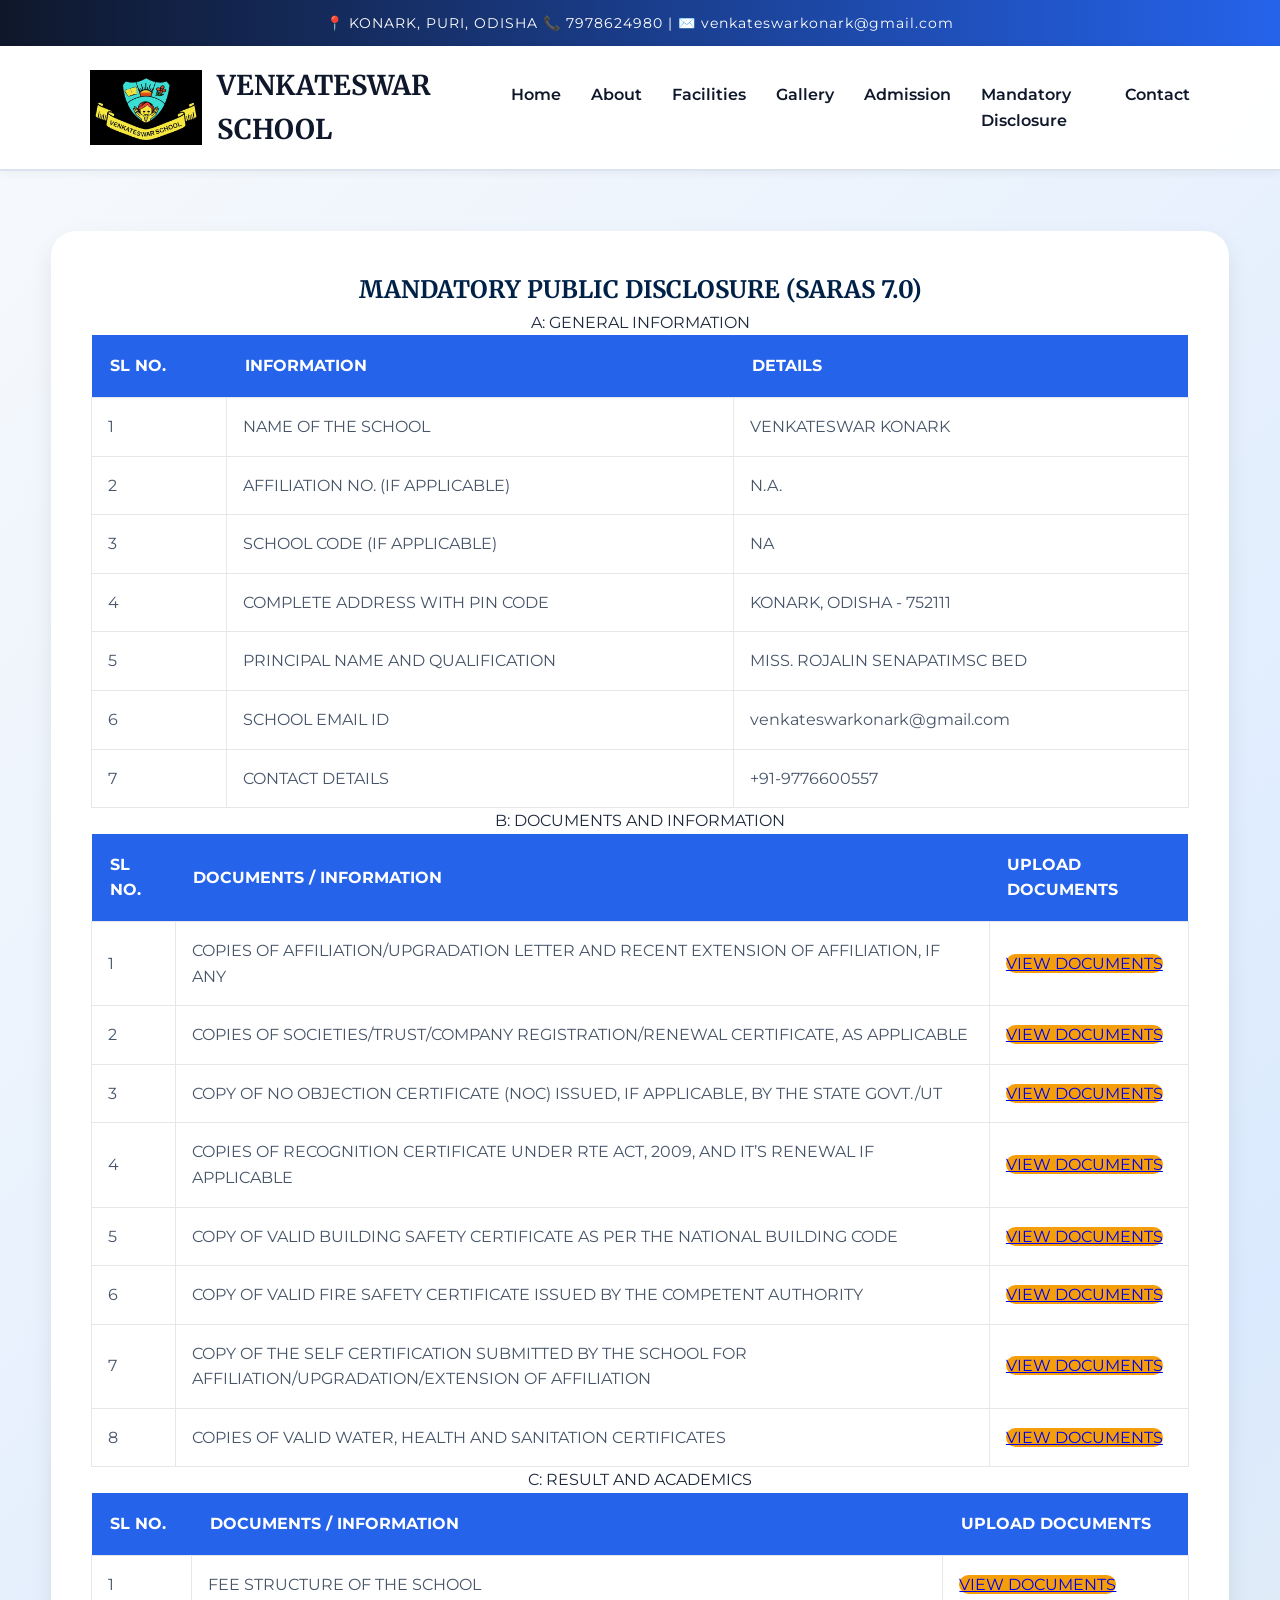
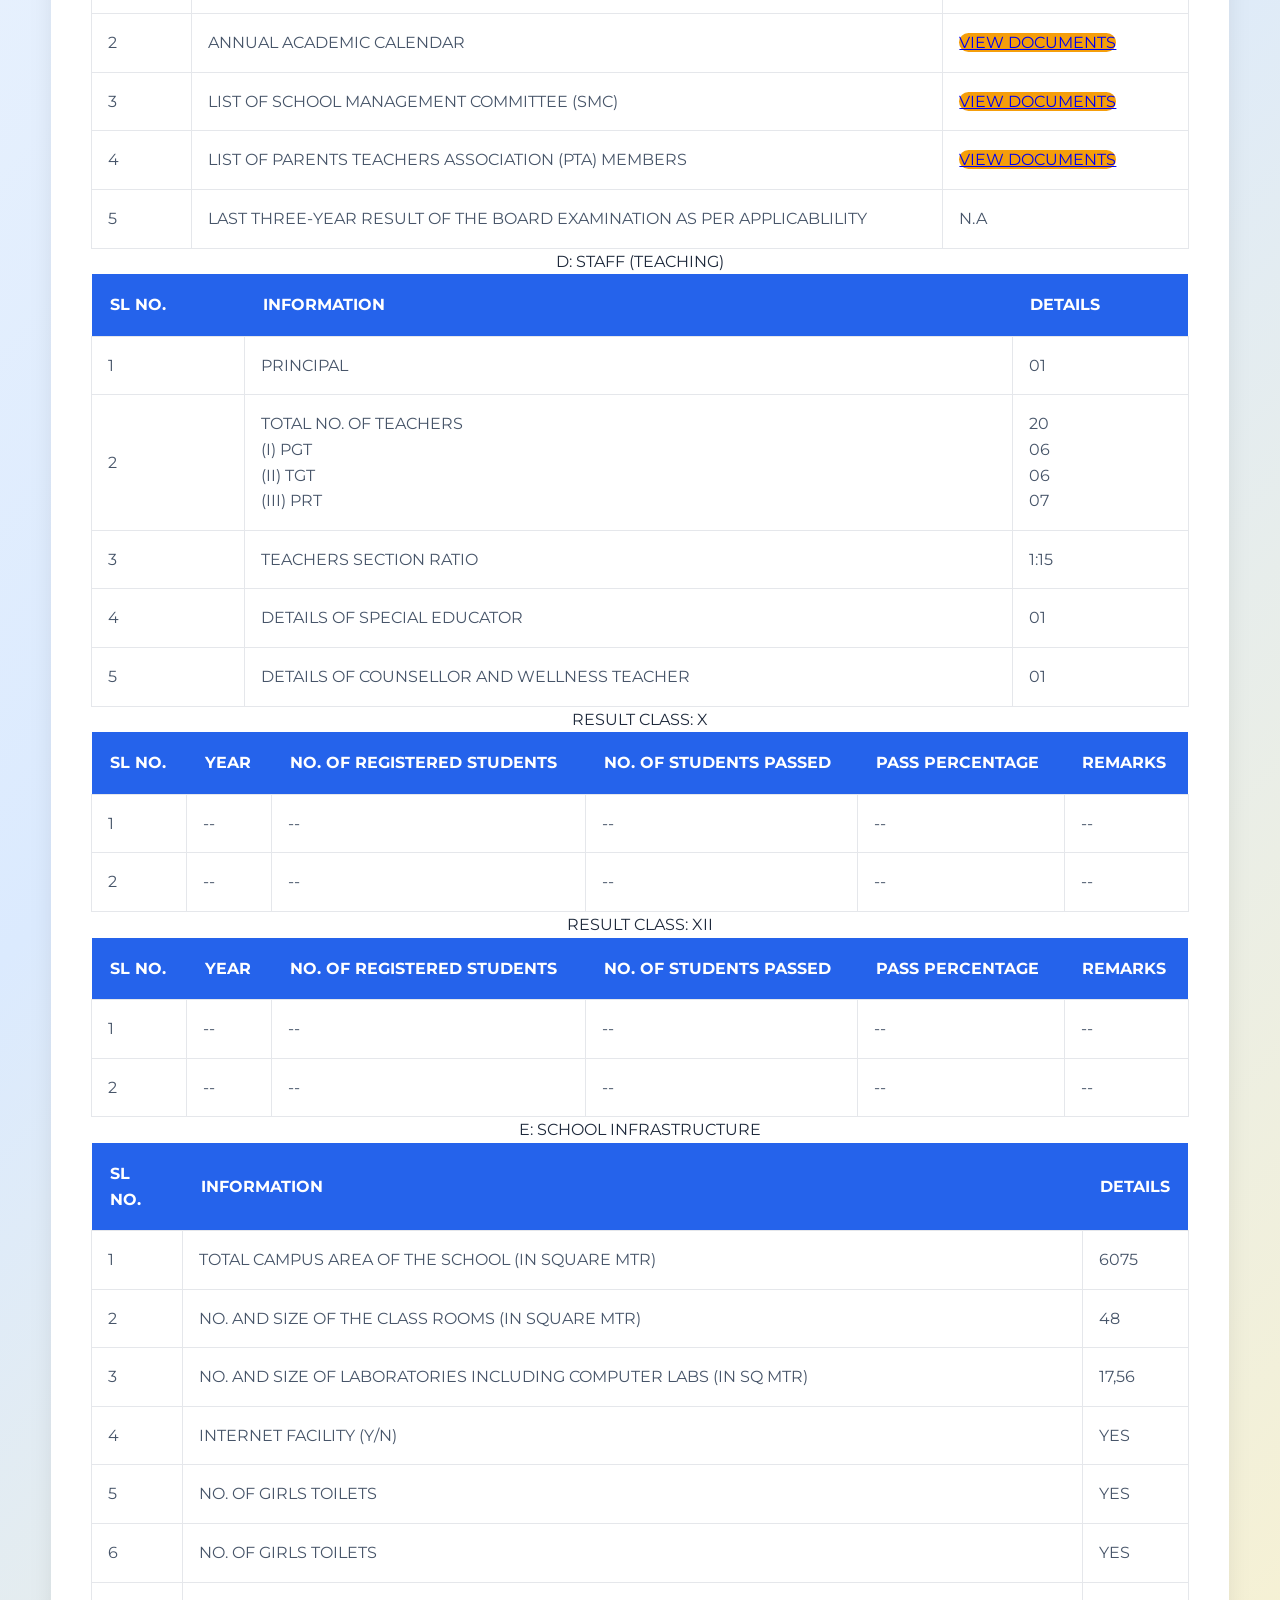
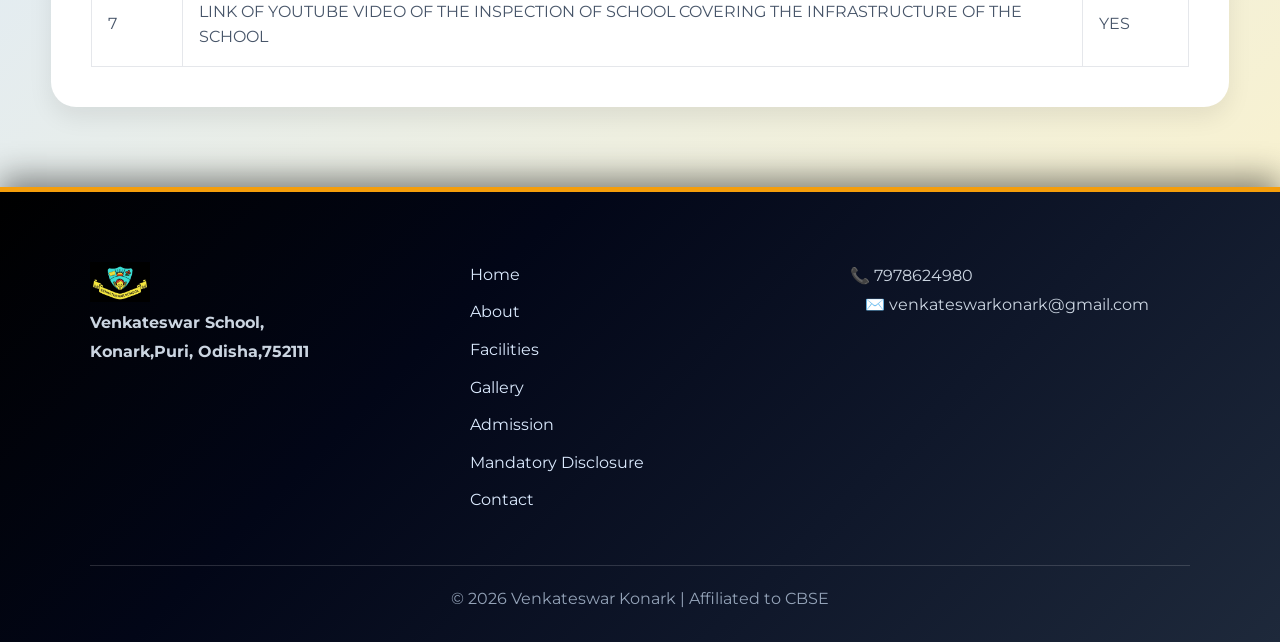
==== mandatory.html @ d8173c82 "first commit" ====
<!DOCTYPE html>
<html lang="en">
<head>
    <meta charset="UTF-8">
    <title>Mandatory Disclosure | SARAS 7.0</title>
    <link rel="stylesheet" href="style.css">
</head>
<body>

    <div class="disclosure-container">
        <h2 style="text-align:center; color:#002147;">MANDATORY PUBLIC DISCLOSURE (SARAS 7.0)</h2>

         <div class="mb-8">
        <table class="w-full border-collapse">
          <caption class="p-2 my-4 font-semibold text-blue-600 text-lg">
            A: GENERAL INFORMATION
          </caption>
          <thead class="bg-[#DCEAF6] text-sm">
            <tr>
              <th class="border px-4 py-2 text-left">SL NO.</th>
              <th class="border px-4 py-2 text-left">INFORMATION</th>
              <th class="border px-4 py-2 text-left">DETAILS</th>
            </tr>
          </thead>
          <tbody class="text-sm">
            <tr>
              <td class="border px-4 py-2">1</td>
              <td class="border px-4 py-2">NAME OF THE SCHOOL</td>
              <td class="border px-4 py-2">VENKATESWAR KONARK</td>
            </tr>
            <tr>
              <td class="border px-4 py-2">2</td>
              <td class="border px-4 py-2">AFFILIATION NO. (IF APPLICABLE)</td>
              <td class="border px-4 py-2">N.A.</td>
            </tr>
            <tr>
              <td class="border px-4 py-2">3</td>
              <td class="border px-4 py-2">SCHOOL CODE (IF APPLICABLE)</td>
              <td class="border px-4 py-2">NA</td>
            </tr>
            <tr>
              <td class="border px-4 py-2">4</td>
              <td class="border px-4 py-2">COMPLETE ADDRESS WITH PIN CODE</td>
              <td class="border px-4 py-2">KONARK, ODISHA - 752111</td>
            </tr>
            <tr>
              <td class="border px-4 py-2">5</td>
              <td class="border px-4 py-2">PRINCIPAL NAME AND QUALIFICATION</td>
              <td class="border px-4 py-2">MISS. ROJALIN SENAPATIMSC BED</td>
            </tr>
            <tr>
              <td class="border px-4 py-2">6</td>
              <td class="border px-4 py-2">SCHOOL EMAIL ID</td>
              <td class="border px-4 py-2">venkateswarkonark@gmail.com</td>
            </tr>
            <tr>
              <td class="border px-4 py-2">7</td>
              <td class="border px-4 py-2">CONTACT DETAILS</td>
              <td class="border px-4 py-2">+91-9776600557</td>
            </tr>
          </tbody>
        </table>
      </div>

      <!-- ================= TABLE B ================= -->
      <div class="mb-8">
        <table class="w-full border-collapse">
          <caption class="p-2 my-4 font-semibold text-blue-600 text-lg">
            B: DOCUMENTS AND INFORMATION
          </caption>
          <thead class="bg-[#DCEAF6] text-sm">
            <tr>
              <th class="border px-4 py-2">SL NO.</th>
              <th class="border px-4 py-2">DOCUMENTS / INFORMATION</th>
              <th class="border px-4 py-2">UPLOAD DOCUMENTS</th>
            </tr>
          </thead>
          <tbody class="text-sm">
            <tr>
              <td class="border px-4 py-2">1</td>
              <td class="border px-4 py-2">
                COPIES OF AFFILIATION/UPGRADATION LETTER AND RECENT EXTENSION OF
                AFFILIATION, IF ANY
              </td>
              <td class="border px-4 py-2">
                <a
                  href="images/pdfs/affiliation.pdf"
                  target="_blank"
                  class="text-blue-600 underline font-medium"
                  >VIEW DOCUMENTS</a
                >
              </td>
            </tr>
            <tr>
              <td class="border px-4 py-2">2</td>
              <td class="border px-4 py-2">
                COPIES OF SOCIETIES/TRUST/COMPANY REGISTRATION/RENEWAL
                CERTIFICATE, AS APPLICABLE
              </td>
              <td class="border px-4 py-2">
                <a
                  href="images/pdfs/trust.pdf"
                  target="_blank"
                  class="text-blue-600 underline font-medium"
                  >VIEW DOCUMENTS</a
                >
              </td>
            </tr>
            <tr>
              <td class="border px-4 py-2">3</td>
              <td class="border px-4 py-2">
                COPY OF NO OBJECTION CERTIFICATE (NOC) ISSUED, IF APPLICABLE, BY
                THE STATE GOVT./UT
              </td>
              <td class="border px-4 py-2">
                <a
                  href="images/pdfs/noc.pdf"
                  target="_blank"
                  class="text-blue-600 underline font-medium"
                  >VIEW DOCUMENTS</a
                >
              </td>
            </tr>
            <tr>
              <td class="border px-4 py-2">4</td>
              <td class="border px-4 py-2">
                COPIES OF RECOGNITION CERTIFICATE UNDER RTE ACT, 2009, AND IT’S
                RENEWAL IF APPLICABLE
              </td>
              <td class="border px-4 py-2">
                <a
                  href="image/COR-VENKATESWAR.pdf"
                  target="_blank"
                  class="text-blue-600 underline font-medium"
                  >VIEW DOCUMENTS</a
                >
              </td>
            </tr>
            <tr>
              <td class="border px-4 py-2">5</td>
              <td class="border px-4 py-2">
                COPY OF VALID BUILDING SAFETY CERTIFICATE AS PER THE NATIONAL
                BUILDING CODE
              </td>
              <td class="border px-4 py-2">
                <a
                  href="images/pdfs/building.pdf"
                  target="_blank"
                  class="text-blue-600 underline font-medium"
                  >VIEW DOCUMENTS</a
                >
              </td>
            </tr>
            <tr>
              <td class="border px-4 py-2">6</td>
              <td class="border px-4 py-2">
                COPY OF VALID FIRE SAFETY CERTIFICATE ISSUED BY THE COMPETENT
                AUTHORITY
              </td>
              <td class="border px-4 py-2">
                <a
                  href="images/pdfs/fire.pdf"
                  target="_blank"
                  class="text-blue-600 underline font-medium"
                  >VIEW DOCUMENTS</a
                >
              </td>
            </tr>
            <tr>
              <td class="border px-4 py-2">7</td>
              <td class="border px-4 py-2">
                COPY OF THE SELF CERTIFICATION SUBMITTED BY THE SCHOOL FOR
                AFFILIATION/UPGRADATION/EXTENSION OF AFFILIATION
              </td>
              <td class="border px-4 py-2">
                <a
                  href="images/pdfs/self.pdf"
                  target="_blank"
                  class="text-blue-600 underline font-medium"
                  >VIEW DOCUMENTS</a
                >
              </td>
            </tr>
            <tr>
              <td class="border px-4 py-2">8</td>
              <td class="border px-4 py-2">
                COPIES OF VALID WATER, HEALTH AND SANITATION CERTIFICATES
              </td>
              <td class="border px-4 py-2">
                <a
                  href="images/pdfs/water.pdf"
                  target="_blank"
                  class="text-blue-600 underline font-medium"
                  >VIEW DOCUMENTS</a
                >
              </td>
            </tr>
            <!-- <tr>
              <td class="border px-4 py-2">9</td>
              <td class="border px-4 py-2">
                COPIES OF SELF DECLARATION AFFIDAVIT
              </td>
              <td class="border px-4 py-2">
                <a
                  href="images/pdfs/selfaff.pdf"
                  target="_blank"
                  class="text-blue-600 underline font-medium"
                  >VIEW DOCUMENTS</a
                >
              </td>
            </tr> -->
          </tbody>
        </table>
      </div>

      <!-- ================= TABLE C ================= -->
      <div class="mb-8">
        <table class="w-full border-collapse">
          <caption class="p-2 my-4 font-semibold text-blue-600 text-lg">
            C: RESULT AND ACADEMICS
          </caption>
          <thead class="bg-[#DCEAF6] text-sm">
            <tr>
              <th class="border px-4 py-2">SL NO.</th>
              <th class="border px-4 py-2">DOCUMENTS / INFORMATION</th>
              <th class="border px-4 py-2">UPLOAD DOCUMENTS</th>
            </tr>
          </thead>
          <tbody class="text-sm">
            <tr>
              <td class="border px-4 py-2">1</td>
              <td class="border px-4 py-2">FEE STRUCTURE OF THE SCHOOL</td>
              <td class="border px-4 py-2">
                <a
                  href="images/pdfs/fees.pdf"
                  target="_blank"
                  class="text-blue-600 underline font-medium"
                  >VIEW DOCUMENTS</a
                >
              </td>
            </tr>
            <tr>
              <td class="border px-4 py-2">2</td>
              <td class="border px-4 py-2">ANNUAL ACADEMIC CALENDAR</td>
              <td class="border px-4 py-2">
                <a
                  href="images/pdfs/cal.pdf"
                  target="_blank"
                  class="text-blue-600 underline font-medium"
                  >VIEW DOCUMENTS</a
                >
              </td>
            </tr>
            <tr>
              <td class="border px-4 py-2">3</td>
              <td class="border px-4 py-2">
                LIST OF SCHOOL MANAGEMENT COMMITTEE (SMC)
              </td>
              <td class="border px-4 py-2">
                <a
                  href="images/pdfs/smc.pdf"
                  target="_blank"
                  class="text-blue-600 underline font-medium"
                  >VIEW DOCUMENTS</a
                >
              </td>
            </tr>
            <tr>
              <td class="border px-4 py-2">4</td>
              <td class="border px-4 py-2">
                LIST OF PARENTS TEACHERS ASSOCIATION (PTA) MEMBERS
              </td>
              <td class="border px-4 py-2">
                <a
                  href="images/pdfs/pta.pdf"
                  target="_blank"
                  class="text-blue-600 underline font-medium"
                  >VIEW DOCUMENTS</a
                >
              </td>
            </tr>
            <tr>
              <td class="border px-4 py-2">5</td>
              <td class="border px-4 py-2">
                LAST THREE-YEAR RESULT OF THE BOARD EXAMINATION AS PER
                APPLICABLILITY
              </td>
              <td class="border px-4 py-2">N.A</td>
            </tr>
          </tbody>
        </table>
      </div>

      <!-- ================= TABLE D ================= -->
      <div class="mb-8">
        <table class="w-full border-collapse">
          <caption class="p-2 my-4 font-semibold text-blue-600 text-lg">
            D: STAFF (TEACHING)
          </caption>
          <thead class="bg-[#DCEAF6] text-sm">
            <tr>
              <th class="border px-4 py-2">SL NO.</th>
              <th class="border px-4 py-2">INFORMATION</th>
              <th class="border px-4 py-2">DETAILS</th>
            </tr>
          </thead>
          <tbody class="text-sm">
            <tr>
              <td class="border px-4 py-2">1</td>
              <td class="border px-4 py-2">PRINCIPAL</td>
              <td class="border px-4 py-2">01</td>
            </tr>
            <tr>
              <td class="border px-4 py-2 align-top">2</td>
              <td class="border px-4 py-2">
                TOTAL NO. OF TEACHERS
                <div class="mt-2 space-y-1 text-gray-700">
                  <div>(I) PGT</div>
                  <div>(II) TGT</div>
                  <div>(III) PRT</div>
                </div>
              </td>
              <td class="border px-4 py-2">
                20
                <div class="mt-2 space-y-1">
                  <div>06</div>
                  <div>06</div>
                  <div>07</div>
                </div>
              </td>
            </tr>
            <tr>
              <td class="border px-4 py-2">3</td>
              <td class="border px-4 py-2">TEACHERS SECTION RATIO</td>
              <td class="border px-4 py-2">1:15</td>
            </tr>
            <tr>
              <td class="border px-4 py-2">4</td>
              <td class="border px-4 py-2">DETAILS OF SPECIAL EDUCATOR</td>
              <td class="border px-4 py-2">01</td>
            </tr>
            <tr>
              <td class="border px-4 py-2">5</td>
              <td class="border px-4 py-2">
                DETAILS OF COUNSELLOR AND WELLNESS TEACHER
              </td>
              <td class="border px-4 py-2">01</td>
            </tr>
          </tbody>
        </table>
      </div>

      <!-- ================= RESULT CLASS X ================= -->
      <div class="mb-8">
        <table class="w-full border-collapse">
          <caption class="p-2 my-4 font-semibold text-blue-600 text-lg">
            RESULT CLASS: X
          </caption>

          <thead class="bg-[#DCEAF6] text-sm">
            <tr>
              <th class="border px-4 py-2">SL NO.</th>
              <th class="border px-4 py-2">YEAR</th>
              <th class="border px-4 py-2">NO. OF REGISTERED STUDENTS</th>
              <th class="border px-4 py-2">NO. OF STUDENTS PASSED</th>
              <th class="border px-4 py-2">PASS PERCENTAGE</th>
              <th class="border px-4 py-2">REMARKS</th>
            </tr>
          </thead>

          <tbody class="text-sm">
            <tr>
              <td class="border px-4 py-2">1</td>
              <td class="border px-4 py-2">--</td>
              <td class="border px-4 py-2">--</td>
              <td class="border px-4 py-2">--</td>
              <td class="border px-4 py-2">--</td>
              <td class="border px-4 py-2">--</td>
            </tr>

            <tr>
              <td class="border px-4 py-2">2</td>
              <td class="border px-4 py-2">--</td>
              <td class="border px-4 py-2">--</td>
              <td class="border px-4 py-2">--</td>
              <td class="border px-4 py-2">--</td>
              <td class="border px-4 py-2">--</td>
            </tr>
          </tbody>
        </table>
      </div>

       <!-- ================= RESULT CLASS X ================= -->
      <div class="mb-8">
        <table class="w-full border-collapse">
          <caption class="p-2 my-4 font-semibold text-blue-600 text-lg">
            RESULT CLASS: XII
          </caption>

          <thead class="bg-[#DCEAF6] text-sm">
            <tr>
              <th class="border px-4 py-2">SL NO.</th>
              <th class="border px-4 py-2">YEAR</th>
              <th class="border px-4 py-2">NO. OF REGISTERED STUDENTS</th>
              <th class="border px-4 py-2">NO. OF STUDENTS PASSED</th>
              <th class="border px-4 py-2">PASS PERCENTAGE</th>
              <th class="border px-4 py-2">REMARKS</th>
            </tr>
          </thead>

          <tbody class="text-sm">
            <tr>
              <td class="border px-4 py-2">1</td>
              <td class="border px-4 py-2">--</td>
              <td class="border px-4 py-2">--</td>
              <td class="border px-4 py-2">--</td>
              <td class="border px-4 py-2">--</td>
              <td class="border px-4 py-2">--</td>
            </tr>

            <tr>
              <td class="border px-4 py-2">2</td>
              <td class="border px-4 py-2">--</td>
              <td class="border px-4 py-2">--</td>
              <td class="border px-4 py-2">--</td>
              <td class="border px-4 py-2">--</td>
              <td class="border px-4 py-2">--</td>
            </tr>
          </tbody>
        </table>
      </div>

      <!-- ================= TABLE E ================= -->
      <div class="mb-8">
        <table class="w-full border-collapse">
          <caption class="p-2 my-4 font-semibold text-blue-600 text-lg">
            E: SCHOOL INFRASTRUCTURE
          </caption>
          <thead class="bg-[#DCEAF6] text-sm">
            <tr>
              <th class="border px-4 py-2">SL NO.</th>
              <th class="border px-4 py-2">INFORMATION</th>
              <th class="border px-4 py-2">DETAILS</th>
            </tr>
          </thead>
          <tbody class="text-sm">
            <tr>
              <td class="border px-4 py-2">1</td>
              <td class="border px-4 py-2">
                TOTAL CAMPUS AREA OF THE SCHOOL (IN SQUARE MTR)
              </td>
              <td class="border px-4 py-2">6075</td>
            </tr>
            <tr>
              <td class="border px-4 py-2">2</td>
              <td class="border px-4 py-2">
                NO. AND SIZE OF THE CLASS ROOMS (IN SQUARE MTR)
              </td>
              <td class="border px-4 py-2">48</td>
            </tr>
            <tr>
              <td class="border px-4 py-2">3</td>
              <td class="border px-4 py-2">
                NO. AND SIZE OF LABORATORIES INCLUDING COMPUTER LABS (IN SQ MTR)
              </td>
              <td class="border px-4 py-2">17,56</td>
            </tr>
            <tr>
              <td class="border px-4 py-2">4</td>
              <td class="border px-4 py-2">INTERNET FACILITY (Y/N)</td>
              <td class="border px-4 py-2">YES</td>
            </tr>
            <tr>
              <td class="border px-4 py-2">5</td>
              <td class="border px-4 py-2">NO. OF GIRLS TOILETS</td>
              <td class="border px-4 py-2">YES</td>
            </tr>
            <tr>
              <td class="border px-4 py-2">6</td>
              <td class="border px-4 py-2">NO. OF GIRLS TOILETS</td>
              <td class="border px-4 py-2">YES</td>
            </tr>
            <tr>
              <td class="border px-4 py-2">7</td>
              <td class="border px-4 py-2">
                LINK OF YOUTUBE VIDEO OF THE INSPECTION OF SCHOOL COVERING THE
                INFRASTRUCTURE OF THE SCHOOL
              </td>
              <td class="border px-4 py-2">YES</td>
            </tr>
          </tbody>
        </table>
   
    
        
        </div>

    <script src="script.js"></script>
</body>
</html>
---- style.css ----
/* =========================================
   MODERN SCHOOL WEBSITE CSS
   WITH COLOURFUL DARK FOOTER
========================================= */

@import url('https://fonts.googleapis.com/css2?family=Montserrat:wght@400;500;600;700;800&family=Merriweather:wght@700&display=swap');

:root{

    /* MAIN COLORS */
    --primary:#0f172a;
    --secondary:#2563eb;
    --accent:#f59e0b;

    --light:#f8fafc;
    --white:#ffffff;

    --text:#1e293b;
    --text-light:#475569;

    --card:#ffffff;
    --border:#dbe4ee;

    --shadow:
        0 10px 25px rgba(0,0,0,0.08);

    --gradient:
        linear-gradient(135deg,#2563eb,#0ea5e9);
}

/* ===================================
   GLOBAL
=================================== */
*{
    margin:0;
    padding:0;
    box-sizing:border-box;
}

body{
    font-family:'Montserrat',sans-serif;

    background:
        linear-gradient(135deg,#f8fafc,#dbeafe,#fef3c7);

    color:var(--text);

    overflow-x:hidden;

    line-height:1.6;
}

/* HEADINGS */
h1,h2,h3,h4{
    font-family:'Merriweather',serif;
    color:var(--primary);
}

/* ===================================
   TOP BAR
=================================== */
.top-bar{

    background:
        linear-gradient(90deg,#0f172a,#2563eb);

    color:white;

    text-align:center;

    padding:12px;

    font-size:14px;

    letter-spacing:1px;
}

/* ===================================
   NAVBAR
=================================== */
nav{

    position:sticky;
    top:0;
    z-index:1000;

    display:flex;
    justify-content:space-between;
    align-items:center;

    padding:18px 7%;

    background:rgba(255,255,255,0.96);

    backdrop-filter:blur(10px);

    border-bottom:2px solid var(--border);

    box-shadow:
        0 2px 10px rgba(0,0,0,0.05);
}

/* LOGO */
.logo-area{
    display:flex;
    align-items:center;
    gap:15px;
}

.logo{
    height:75px;
    transition:0.5s;
}

.logo:hover{
    transform:scale(1.08) rotate(5deg);
}

/* SCHOOL NAME */
.logo-area h1{
    font-size:1.7rem;
    color:var(--primary);
}

/* NAV LINKS */
.nav-links{
    display:flex;
    list-style:none;
    gap:30px;
}

.nav-links li a{

    text-decoration:none;

    color:var(--primary);

    font-weight:600;

    position:relative;

    transition:0.3s;

    padding-bottom:5px;
}

.nav-links li a::after{

    content:'';

    position:absolute;

    left:0;
    bottom:0;

    width:0%;

    height:3px;

    border-radius:10px;

    background:var(--accent);

    transition:0.4s;
}

.nav-links li a:hover::after{
    width:100%;
}

.nav-links li a:hover{
    color:var(--secondary);
}

/* ===================================
   HERO SECTION
=================================== */
.hero{

    min-height:90vh;

    background:
        linear-gradient(rgba(15,23,42,0.65),rgba(15,23,42,0.65)),
        url('images/school.jpg');

    background-size:cover;
    background-position:center;

    display:flex;
    justify-content:center;
    align-items:center;

    text-align:center;

    padding:0 5%;
}

.hero-content h2{

    font-size:clamp(3rem,6vw,5rem);

    color:white;

    margin-bottom:20px;

    animation:fadeUp 1s ease;
}

.hero-content p{

    color:#e2e8f0;

    font-size:1.2rem;

    max-width:700px;

    margin:auto;
}

/* BUTTON */
.btn-main{

    display:inline-block;

    margin-top:35px;

    padding:16px 40px;

    border-radius:50px;

    background:var(--accent);

    color:white;

    text-decoration:none;

    font-weight:700;

    transition:0.4s;

    box-shadow:
        0 10px 20px rgba(245,158,11,0.25);
}

.btn-main:hover{

    background:var(--secondary);

    transform:translateY(-6px);
}

/* ===================================
   PAGE HEADER
=================================== */
.page-header{

    height:320px;

    display:flex;
    justify-content:center;
    align-items:center;

    background:
        linear-gradient(rgba(37,99,235,0.7),rgba(15,23,42,0.7)),
        url('images/banner.jpg');

    background-size:cover;
    background-position:center;
}

.page-header h1{

    font-size:4rem;

    color:white;

    letter-spacing:2px;
}

/* ===================================
   SECTION TITLE
=================================== */
.section-title{
    text-align:center;
    margin-bottom:60px;
}

.section-title h2{
    font-size:2.8rem;
}

.underline{

    width:100px;
    height:5px;

    background:var(--accent);

    margin:15px auto;

    border-radius:10px;
}

/* ===================================
   FEATURE CARDS
=================================== */
.features-grid{

    display:grid;

    grid-template-columns:
        repeat(auto-fit,minmax(280px,1fr));

    gap:30px;

    padding:50px 7%;
}

.feature-box{

    background:var(--card);

    padding:45px 35px;

    border-radius:25px;

    border:1px solid var(--border);

    box-shadow:var(--shadow);

    transition:0.4s;
}

.feature-box:hover{

    transform:translateY(-12px);

    border-color:var(--secondary);

    box-shadow:
        0 20px 35px rgba(37,99,235,0.15);
}

.feature-box h3{

    margin-bottom:15px;

    color:var(--secondary);
}

.feature-box p{
    color:var(--text-light);
}

/* ===================================
   GALLERY
=================================== */
.gallery-grid{

    width:90%;

    margin:auto;

    display:grid;

    grid-template-columns:repeat(3,1fr);

    gap:25px;
}

.gallery-item{

    overflow:hidden;

    border-radius:20px;

    border:4px solid white;

    box-shadow:var(--shadow);
}

.gallery-item img{

    width:100%;
    height:300px;

    object-fit:cover;

    transition:0.6s;
}

.gallery-item:hover img{
    transform:scale(1.12);
}

/* ===================================
   TABLES
=================================== */
.disclosure-container{

    width:92%;

    margin:60px auto;

    background:white;

    padding:40px;

    border-radius:25px;

    box-shadow:var(--shadow);
}

table{

    width:100%;

    border-collapse:collapse;

    overflow:hidden;
}

th{

    background:var(--secondary);

    color:white;

    padding:18px;

    text-align:left;
}

td{

    padding:16px;

    border:1px solid #e5e7eb;

    color:var(--text-light);

    transition:0.3s;
}

tr:hover td{
    background:#f1f5f9;
}

/* ===================================
   CONTACT SECTION
=================================== */
.contact-section{

    width:90%;

    margin:70px auto;

    background:white;

    padding:50px;

    border-radius:25px;

    box-shadow:var(--shadow);
}

input,
textarea{

    width:100%;

    padding:16px;

    margin-bottom:20px;

    border:1px solid #d1d5db;

    border-radius:12px;

    font-size:15px;
}

input:focus,
textarea:focus{

    outline:none;

    border-color:var(--secondary);

    box-shadow:
        0 0 0 4px rgba(37,99,235,0.1);
}

/* SUBMIT BUTTON */
.btn-submit{

    padding:16px 40px;

    border:none;

    border-radius:50px;

    background:var(--secondary);

    color:white;

    font-weight:700;

    cursor:pointer;

    transition:0.4s;
}

.btn-submit:hover{

    background:var(--accent);

    transform:translateY(-5px);
}

/* ===================================
   COLOURFUL DARK FOOTER
=================================== */
/* ===================================
   DARK COLOURFUL FOOTER
=================================== */

.footer{

    background:
        linear-gradient(
            135deg,
            #000000,
            #020617,
            #0f172a,
            #1e293b
        );

    color:white;

    margin-top:80px;

    padding:70px 7% 30px;

    border-top:5px solid #f59e0b;

    box-shadow:
        0 -10px 30px rgba(0,0,0,0.45);
}

/* FOOTER GRID */
.footer-container{

    display:grid;

    grid-template-columns:
        repeat(auto-fit,minmax(250px,1fr));

    gap:40px;
}

/* FOOTER HEADING */
.footer-section h4{

    color:#fbbf24;

    margin-bottom:20px;

    font-size:1.3rem;
}

/* FOOTER TEXT */
.footer-section p{

    color:#cbd5e1;

    line-height:1.8;
}

/* FOOTER LINKS */
.footer-links{
    list-style:none;
}

.footer-links li{
    margin-bottom:12px;
}

.footer-links li a{

    color:#dbeafe;

    text-decoration:none;

    transition:0.3s;
}

.footer-links li a:hover{

    color:#fbbf24;

    padding-left:8px;
}

/* FOOTER BOTTOM */
.footer-bottom{

    margin-top:40px;

    padding-top:20px;

    text-align:center;

    border-top:
        1px solid rgba(255,255,255,0.15);

    color:#94a3b8;
}
/* ===================================
   ANIMATIONS
=================================== */
@keyframes fadeUp{

    from{
        opacity:0;
        transform:translateY(40px);
    }

    to{
        opacity:1;
        transform:translateY(0);
    }
}

/* ===================================
   RESPONSIVE
=================================== */
@media(max-width:992px){

    nav{
        flex-direction:column;
        gap:20px;
    }

    .gallery-grid{
        grid-template-columns:repeat(2,1fr);
    }
}

@media(max-width:768px){

    .nav-links{
        flex-wrap:wrap;
        justify-content:center;
        gap:15px;
    }

    .hero-content h2{
        font-size:2.8rem;
    }

    .gallery-grid{
        grid-template-columns:1fr;
    }

    .gallery-item img{
        height:240px;
    }

    .contact-section{
        padding:30px;
    }

    .page-header h1{
        font-size:2.5rem;
    }
}
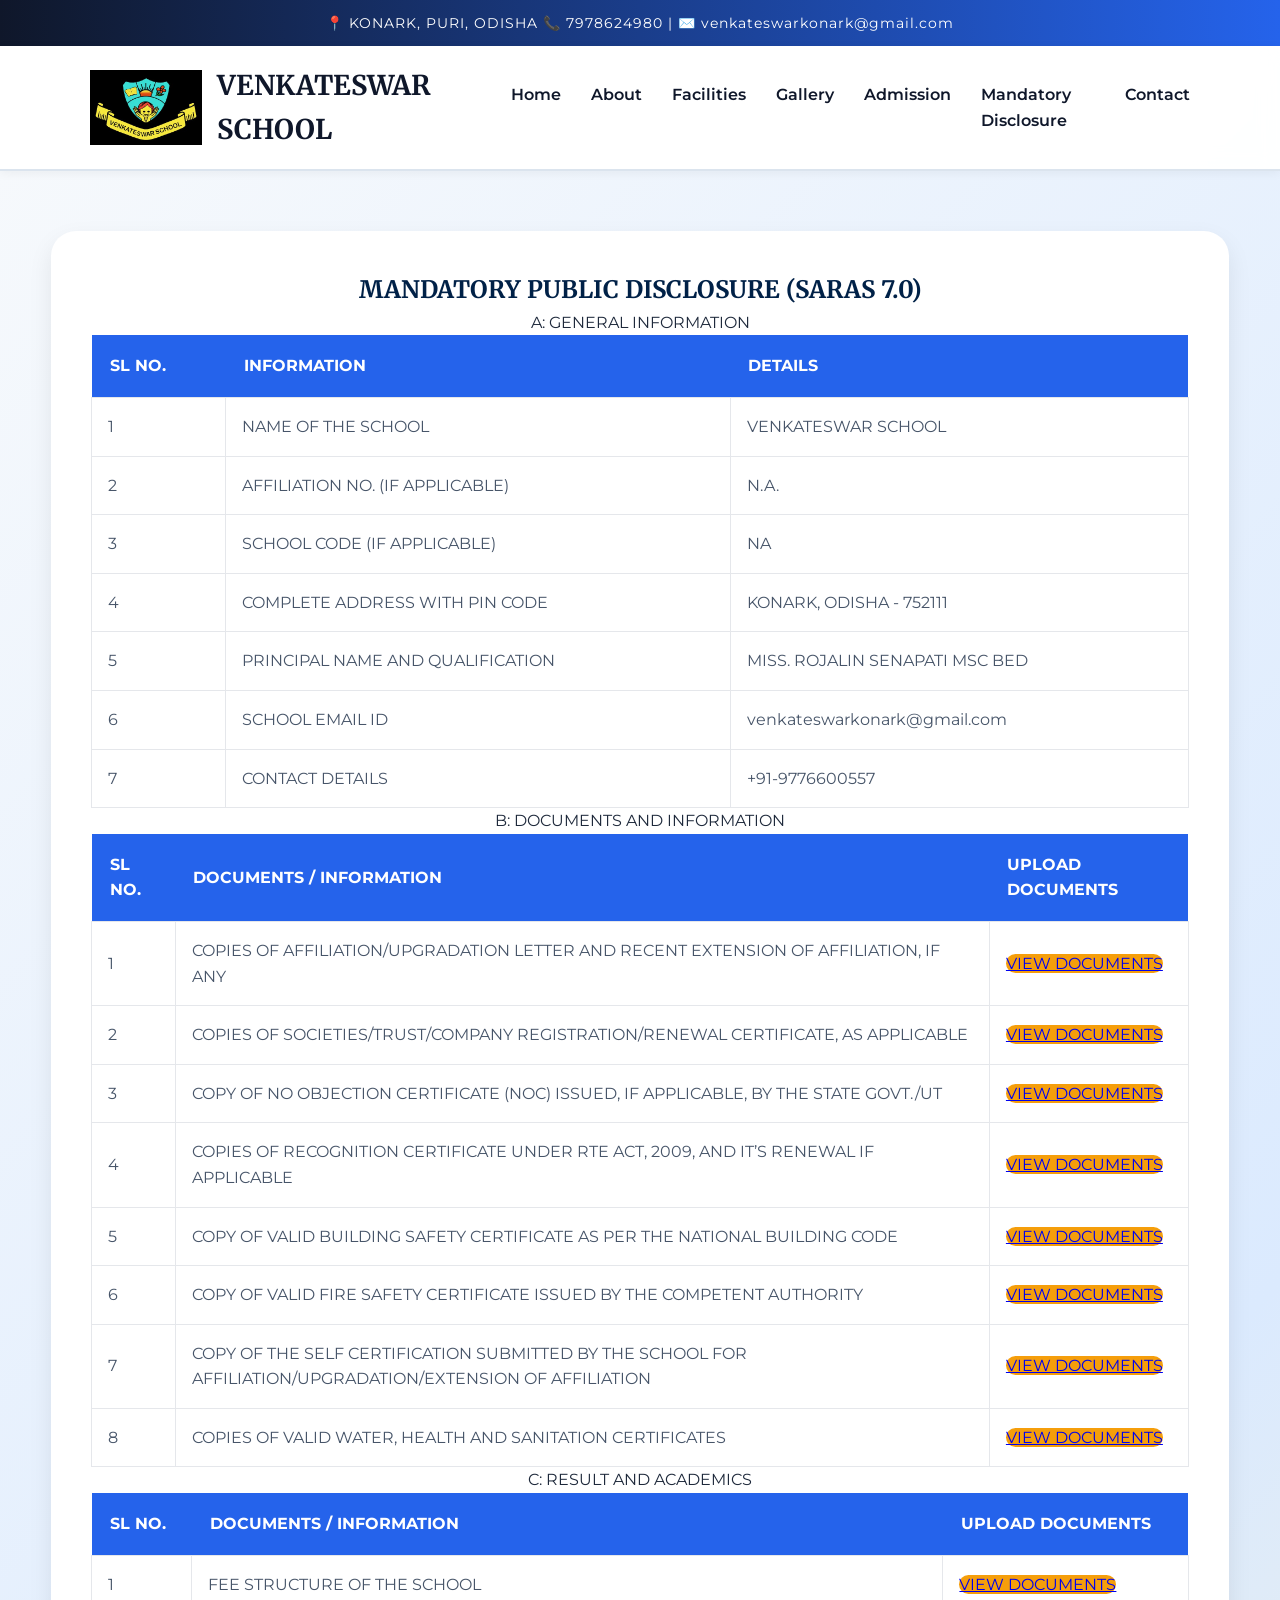
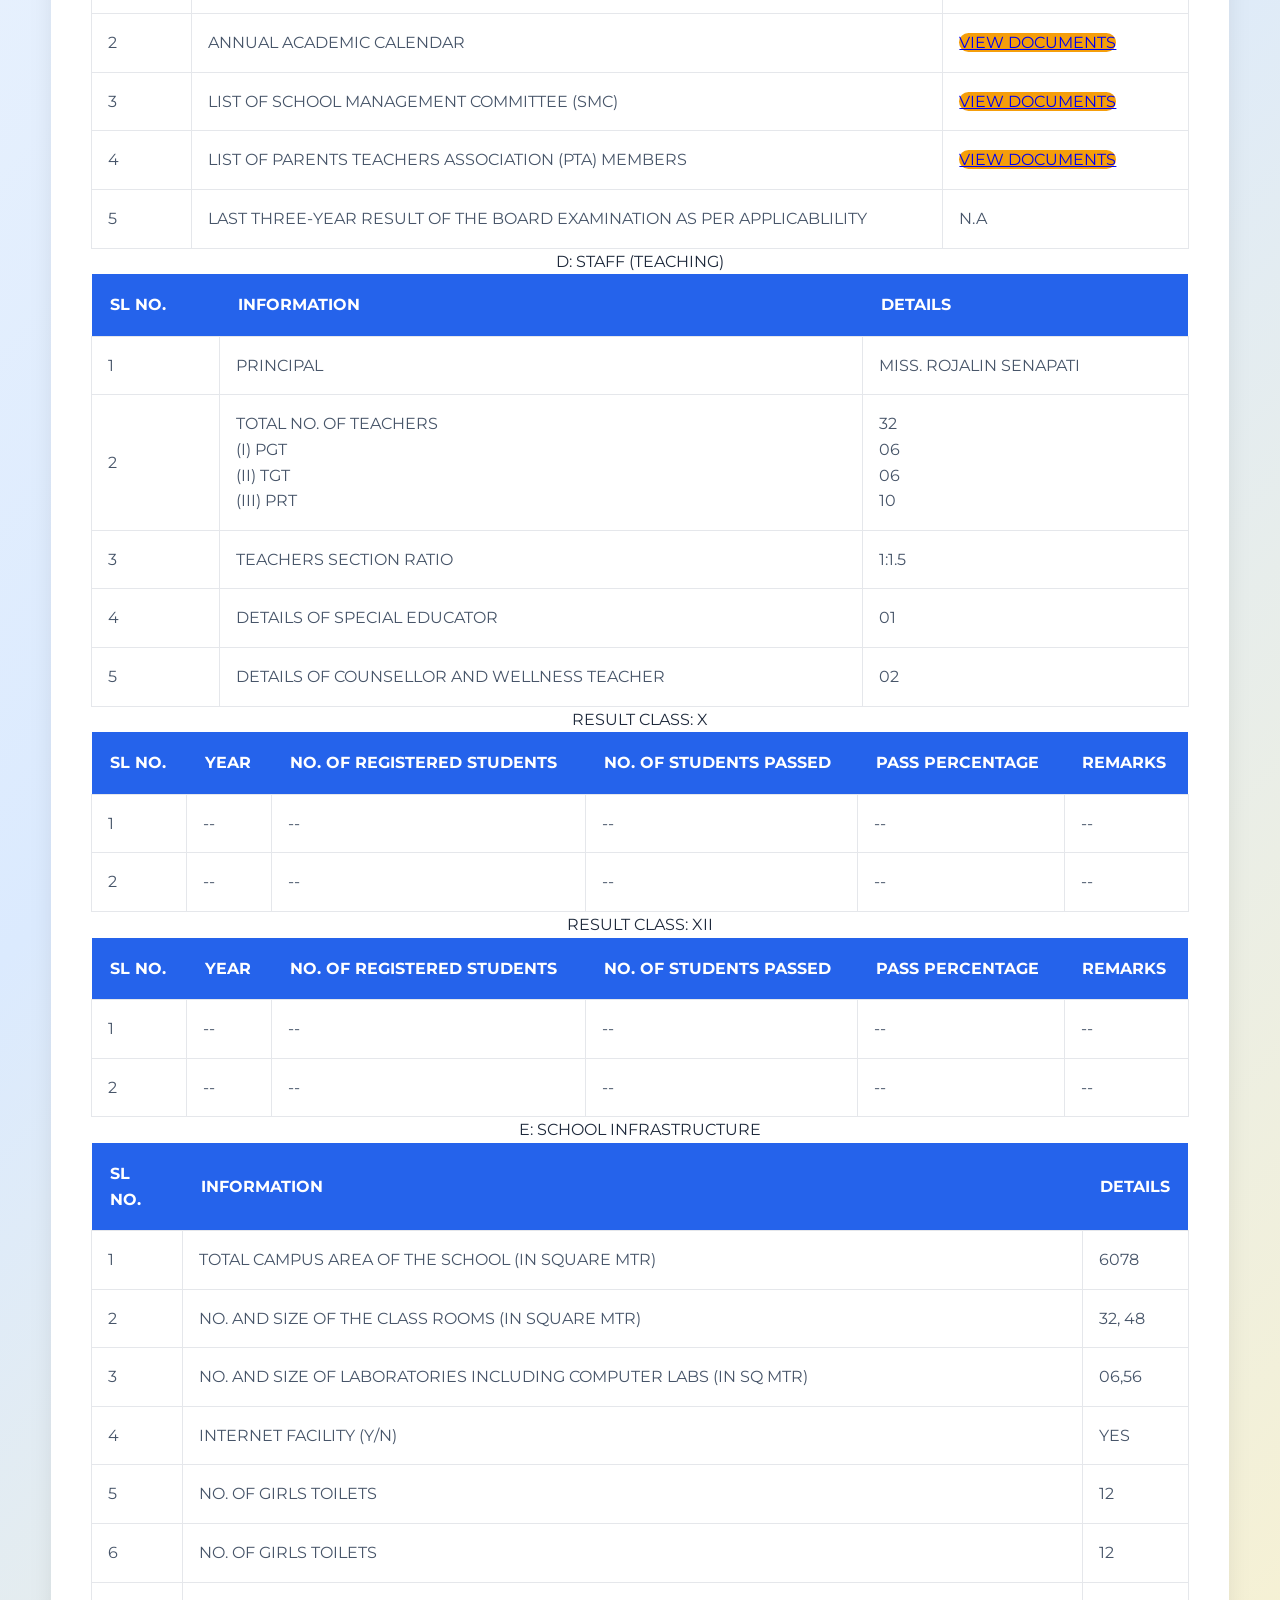
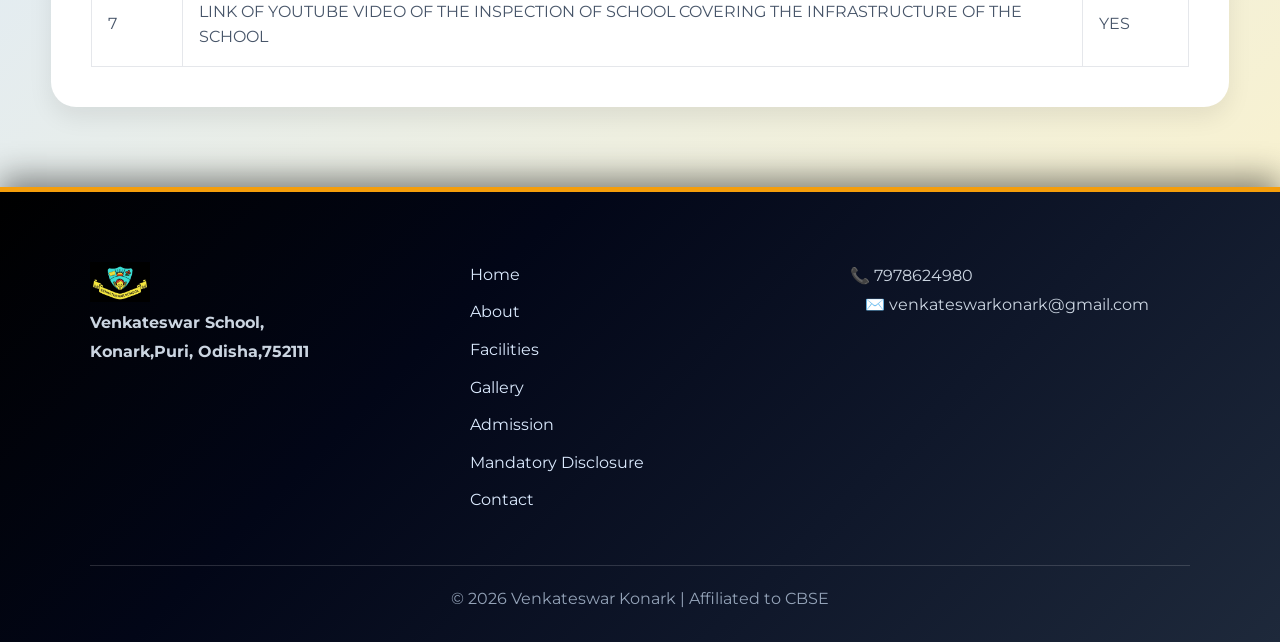
==== commit cd110331: "Update mandatory.html" ====
--- a/mandatory.html
+++ b/mandatory.html
@@ -26,7 +26,7 @@
             <tr>
               <td class="border px-4 py-2">1</td>
               <td class="border px-4 py-2">NAME OF THE SCHOOL</td>
-              <td class="border px-4 py-2">VENKATESWAR KONARK</td>
+              <td class="border px-4 py-2">VENKATESWAR SCHOOL</td>
             </tr>
             <tr>
               <td class="border px-4 py-2">2</td>
@@ -46,7 +46,7 @@
             <tr>
               <td class="border px-4 py-2">5</td>
               <td class="border px-4 py-2">PRINCIPAL NAME AND QUALIFICATION</td>
-              <td class="border px-4 py-2">MISS. ROJALIN SENAPATIMSC BED</td>
+              <td class="border px-4 py-2">MISS. ROJALIN SENAPATI MSC BED</td>
             </tr>
             <tr>
               <td class="border px-4 py-2">6</td>
@@ -232,7 +232,7 @@
               <td class="border px-4 py-2">FEE STRUCTURE OF THE SCHOOL</td>
               <td class="border px-4 py-2">
                 <a
-                  href="images/pdfs/fees.pdf"
+                  href="image/FEE.pdf"
                   target="_blank"
                   class="text-blue-600 underline font-medium"
                   >VIEW DOCUMENTS</a
@@ -244,7 +244,7 @@
               <td class="border px-4 py-2">ANNUAL ACADEMIC CALENDAR</td>
               <td class="border px-4 py-2">
                 <a
-                  href="images/pdfs/cal.pdf"
+                  href="image/CALENDER.pdf"
                   target="_blank"
                   class="text-blue-600 underline font-medium"
                   >VIEW DOCUMENTS</a
@@ -258,7 +258,7 @@
               </td>
               <td class="border px-4 py-2">
                 <a
-                  href="images/pdfs/smc.pdf"
+                  href="image/SMCpdf"
                   target="_blank"
                   class="text-blue-600 underline font-medium"
                   >VIEW DOCUMENTS</a
@@ -272,7 +272,7 @@
               </td>
               <td class="border px-4 py-2">
                 <a
-                  href="images/pdfs/pta.pdf"
+                  href="image/PTA.pdf"
                   target="_blank"
                   class="text-blue-600 underline font-medium"
                   >VIEW DOCUMENTS</a
@@ -308,7 +308,7 @@
             <tr>
               <td class="border px-4 py-2">1</td>
               <td class="border px-4 py-2">PRINCIPAL</td>
-              <td class="border px-4 py-2">01</td>
+              <td class="border px-4 py-2">MISS. ROJALIN SENAPATI</td>
             </tr>
             <tr>
               <td class="border px-4 py-2 align-top">2</td>
@@ -321,18 +321,18 @@
                 </div>
               </td>
               <td class="border px-4 py-2">
-                20
+                32
                 <div class="mt-2 space-y-1">
                   <div>06</div>
                   <div>06</div>
-                  <div>07</div>
+                  <div>10</div>
                 </div>
               </td>
             </tr>
             <tr>
               <td class="border px-4 py-2">3</td>
               <td class="border px-4 py-2">TEACHERS SECTION RATIO</td>
-              <td class="border px-4 py-2">1:15</td>
+              <td class="border px-4 py-2">1:1.5</td>
             </tr>
             <tr>
               <td class="border px-4 py-2">4</td>
@@ -344,7 +344,7 @@
               <td class="border px-4 py-2">
                 DETAILS OF COUNSELLOR AND WELLNESS TEACHER
               </td>
-              <td class="border px-4 py-2">01</td>
+              <td class="border px-4 py-2">02</td>
             </tr>
           </tbody>
         </table>
@@ -449,21 +449,21 @@
               <td class="border px-4 py-2">
                 TOTAL CAMPUS AREA OF THE SCHOOL (IN SQUARE MTR)
               </td>
-              <td class="border px-4 py-2">6075</td>
+              <td class="border px-4 py-2">6078</td>
             </tr>
             <tr>
               <td class="border px-4 py-2">2</td>
               <td class="border px-4 py-2">
                 NO. AND SIZE OF THE CLASS ROOMS (IN SQUARE MTR)
               </td>
-              <td class="border px-4 py-2">48</td>
+              <td class="border px-4 py-2">32, 48</td>
             </tr>
             <tr>
               <td class="border px-4 py-2">3</td>
               <td class="border px-4 py-2">
                 NO. AND SIZE OF LABORATORIES INCLUDING COMPUTER LABS (IN SQ MTR)
               </td>
-              <td class="border px-4 py-2">17,56</td>
+              <td class="border px-4 py-2">06,56</td>
             </tr>
             <tr>
               <td class="border px-4 py-2">4</td>
@@ -473,12 +473,12 @@
             <tr>
               <td class="border px-4 py-2">5</td>
               <td class="border px-4 py-2">NO. OF GIRLS TOILETS</td>
-              <td class="border px-4 py-2">YES</td>
+              <td class="border px-4 py-2">12</td>
             </tr>
             <tr>
               <td class="border px-4 py-2">6</td>
               <td class="border px-4 py-2">NO. OF GIRLS TOILETS</td>
-              <td class="border px-4 py-2">YES</td>
+              <td class="border px-4 py-2">12</td>
             </tr>
             <tr>
               <td class="border px-4 py-2">7</td>
@@ -497,4 +497,4 @@
 
     <script src="script.js"></script>
 </body>
-</html>+</html>
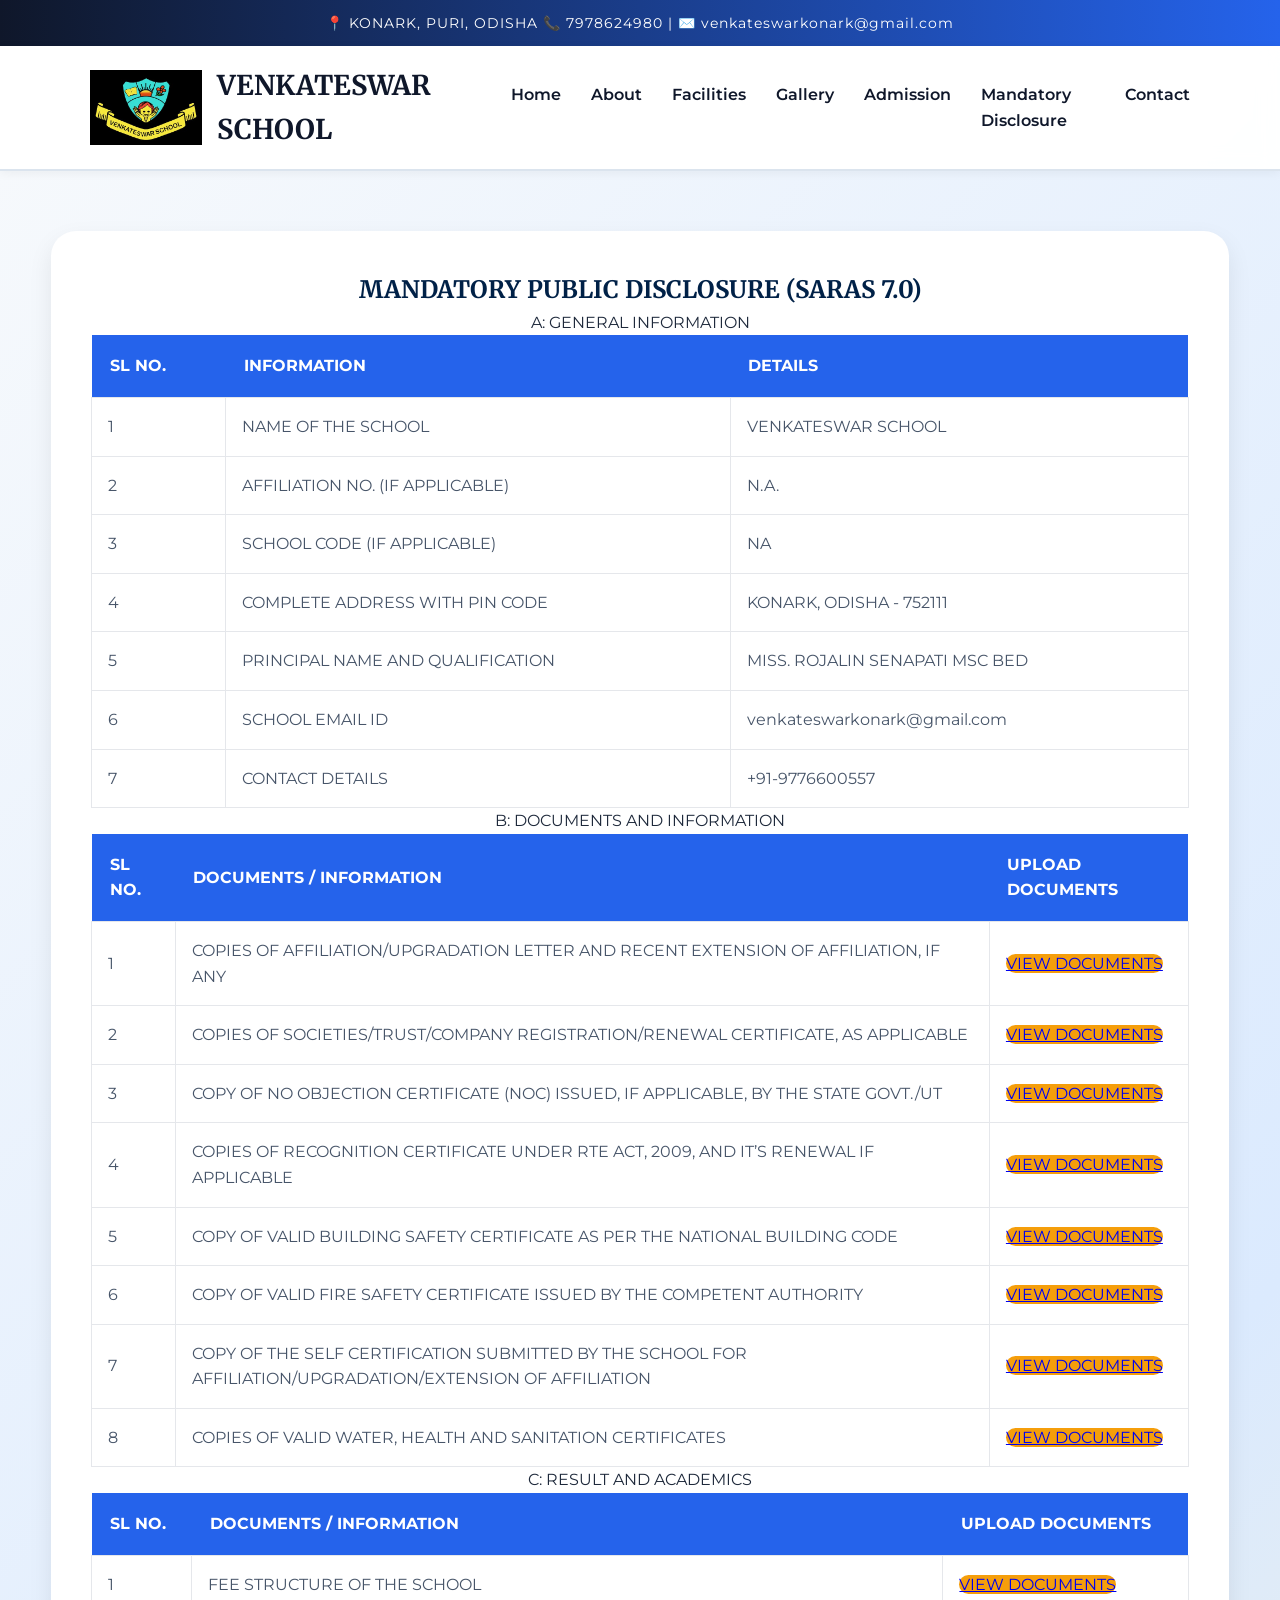
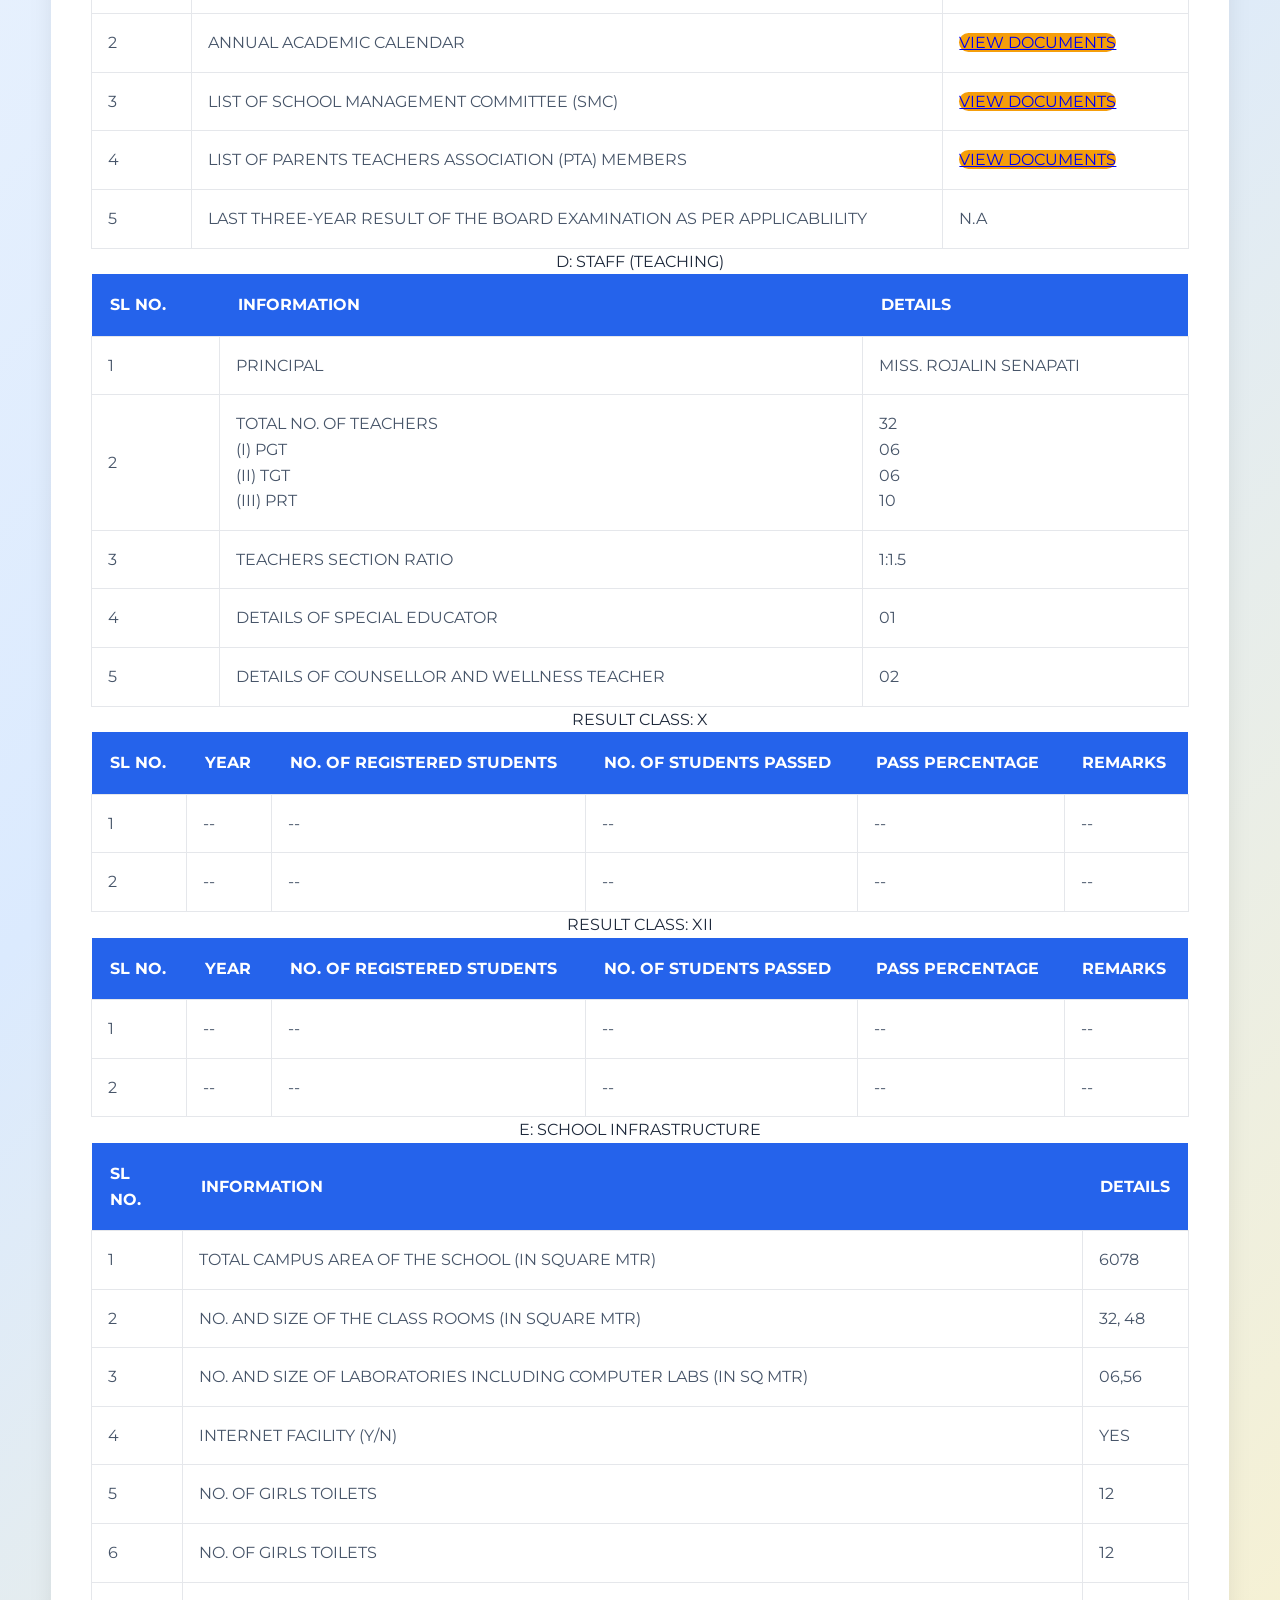
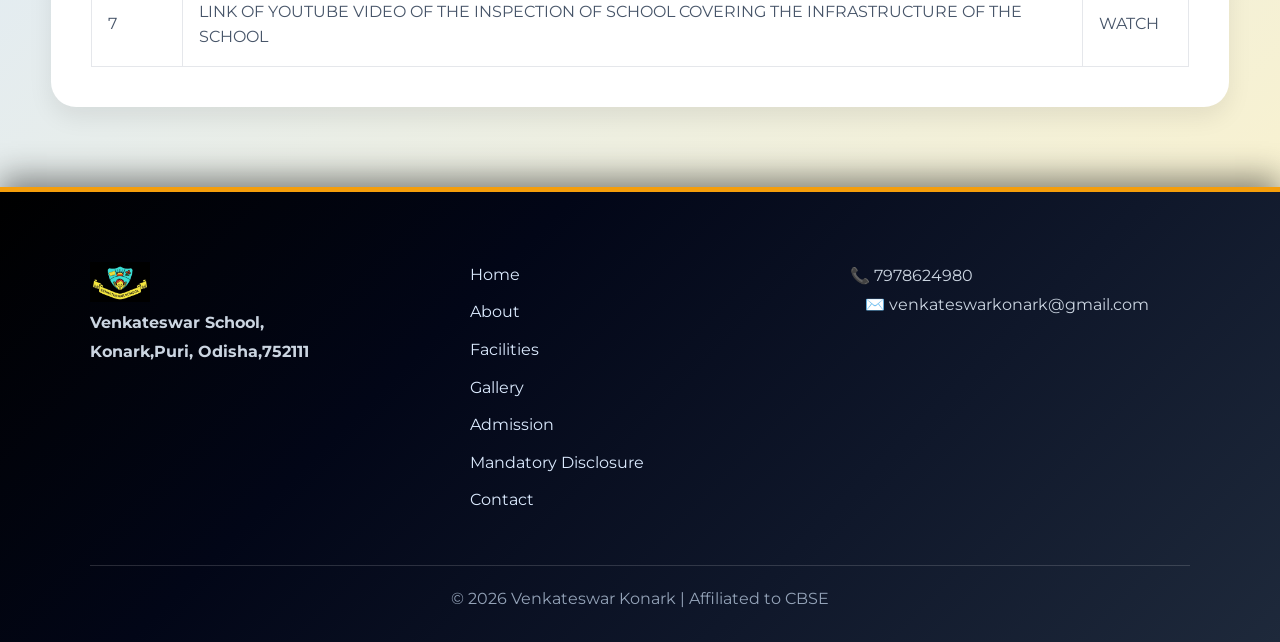
==== commit 6c343cfa: "Change 'YES' to 'WATCH' in mandatory.html" ====
--- a/mandatory.html
+++ b/mandatory.html
@@ -486,7 +486,7 @@
                 LINK OF YOUTUBE VIDEO OF THE INSPECTION OF SCHOOL COVERING THE
                 INFRASTRUCTURE OF THE SCHOOL
               </td>
-              <td class="border px-4 py-2">YES</td>
+              <td class="border px-4 py-2">WATCH</td>
             </tr>
           </tbody>
         </table>
